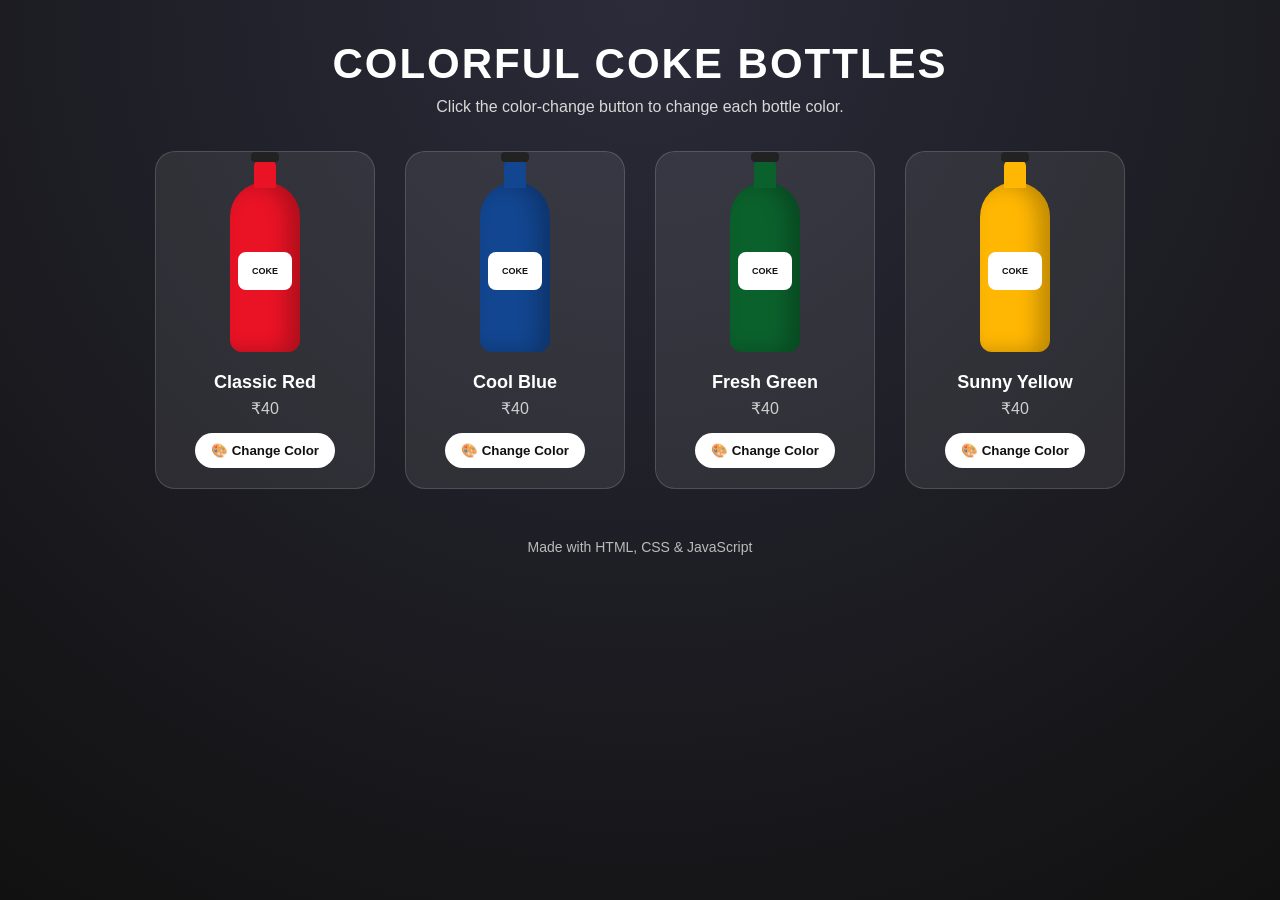
==== index.html @ 07e4f2bb "Initial commit" ====
<!DOCTYPE html>
<html lang="en">
<head>
  <meta charset="UTF-8" />
  <meta name="viewport" content="width=device-width, initial-scale=1.0"/>
  <title>Colorful Coke Bottles</title>
  <link rel="stylesheet" href="style.css"/>
  <script src="script" defer></script>

</head>

<body>
  <header>
    <h1>Colorful Coke Bottles</h1>
    <p>Click the color-change button to change each bottle color.</p>
  </header>

  <main class="bottles">
    <section class="bottle-card" style="--bottle-color: #e91325;">
      <div class="bottle">
        <div class="bottle-label">COKE</div>
      </div>
      <h2 class="bottle-name">Classic Red</h2>
      <p class="bottle-price">₹40</p>
      <button class="change-color-btn">🎨 Change Color</button>
    </section>

    <section class="bottle-card" style="--bottle-color: #124690;">
      <div class="bottle">
        <div class="bottle-label">COKE</div>
      </div>
      <h2 class="bottle-name">Cool Blue</h2>
      <p class="bottle-price">₹40</p>
      <button class="change-color-btn">🎨 Change Color</button>
    </section>

    <section class="bottle-card" style="--bottle-color: #0b612c;">
      <div class="bottle">
        <div class="bottle-label">COKE</div>
      </div>
      <h2 class="bottle-name">Fresh Green</h2>
      <p class="bottle-price">₹40</p>
      <button class="change-color-btn">🎨 Change Color</button>
    </section>

    <section class="bottle-card" style="--bottle-color: #ffb703;">
      <div class="bottle">
        <div class="bottle-label">COKE</div>
      </div>
      <h2 class="bottle-name">Sunny Yellow</h2>
      <p class="bottle-price">₹40</p>
      <button class="change-color-btn">🎨 Change Color</button>
    </section>
  </main>

  <footer>
    Made with HTML, CSS &amp; JavaScript
  </footer>

</body>
</html>
---- style.css ----
* {
      margin: 0;
      padding: 0;
      box-sizing: border-box;
      font-family: Arial, Helvetica, sans-serif;
    }

    body {
      min-height: 100vh;
      background: radial-gradient(circle at top, #2b2b3a, #111);
      color: white;
      display: flex;
      flex-direction: column;
      align-items: center;
      padding: 40px 20px;
    }

    header {
      text-align: center;
      margin-bottom: 35px;
    }

    header h1 {
      font-size: 42px;
      letter-spacing: 2px;
      text-transform: uppercase;
    }

    header p {
      margin-top: 10px;
      color: #d8d8d8;
    }

    .bottles {
      display: flex;
      flex-wrap: wrap;
      justify-content: center;
      gap: 30px;
    }

    .bottle-card {
      width: 220px;
      padding: 20px;
      border-radius: 20px;
      background: rgba(255, 255, 255, 0.08);
      border: 1px solid rgba(255, 255, 255, 0.15);
      text-align: center;
      transition: transform 0.3s ease;
    }

    .bottle-card:hover {
      transform: translateY(-8px);
    }

    /* CSS bottle made using divs */
    .bottle {
      width: 70px;
      height: 170px;
      margin: 10px auto 20px;
      position: relative;
      background: var(--bottle-color, #e63946);
      border-radius: 35px 35px 12px 12px;
      box-shadow: inset -12px 0 20px rgba(0, 0, 0, 0.25);
      transition: background 0.4s ease;
    }

    .bottle::before {
      content: "";
      position: absolute;
      top: -22px;
      left: 50%;
      transform: translateX(-50%);
      width: 22px;
      height: 28px;
      background: var(--bottle-color, #e63946);
      border-radius: 6px 6px 0 0;
    }

    .bottle::after {
      content: "";
      position: absolute;
      top: -30px;
      left: 50%;
      transform: translateX(-50%);
      width: 28px;
      height: 10px;
      background: #222;
      border-radius: 4px;
    }

    .bottle-label {
      position: absolute;
      top: 70px;
      left: 50%;
      transform: translateX(-50%);
      width: 54px;
      height: 38px;
      background: white;
      border-radius: 8px;
      display: flex;
      align-items: center;
      justify-content: center;
      font-size: 9px;
      font-weight: bold;
      color: #111;
    }

    .bottle-name {
      font-size: 18px;
      font-weight: bold;
      margin-bottom: 6px;
    }

    .bottle-price {
      color: #cfcfcf;
      margin-bottom: 15px;
    }

    .change-color-btn {
      background: white;
      color: #111;
      border: none;
      padding: 10px 16px;
      border-radius: 30px;
      font-weight: bold;
      cursor: pointer;
      transition: transform 0.2s ease, background 0.2s ease;
    }

    .change-color-btn:hover {
      transform: scale(1.05);
      background: #ffe066;
    }

    footer {
      margin-top: 50px;
      color: #bbb;
      font-size: 14px;
    }
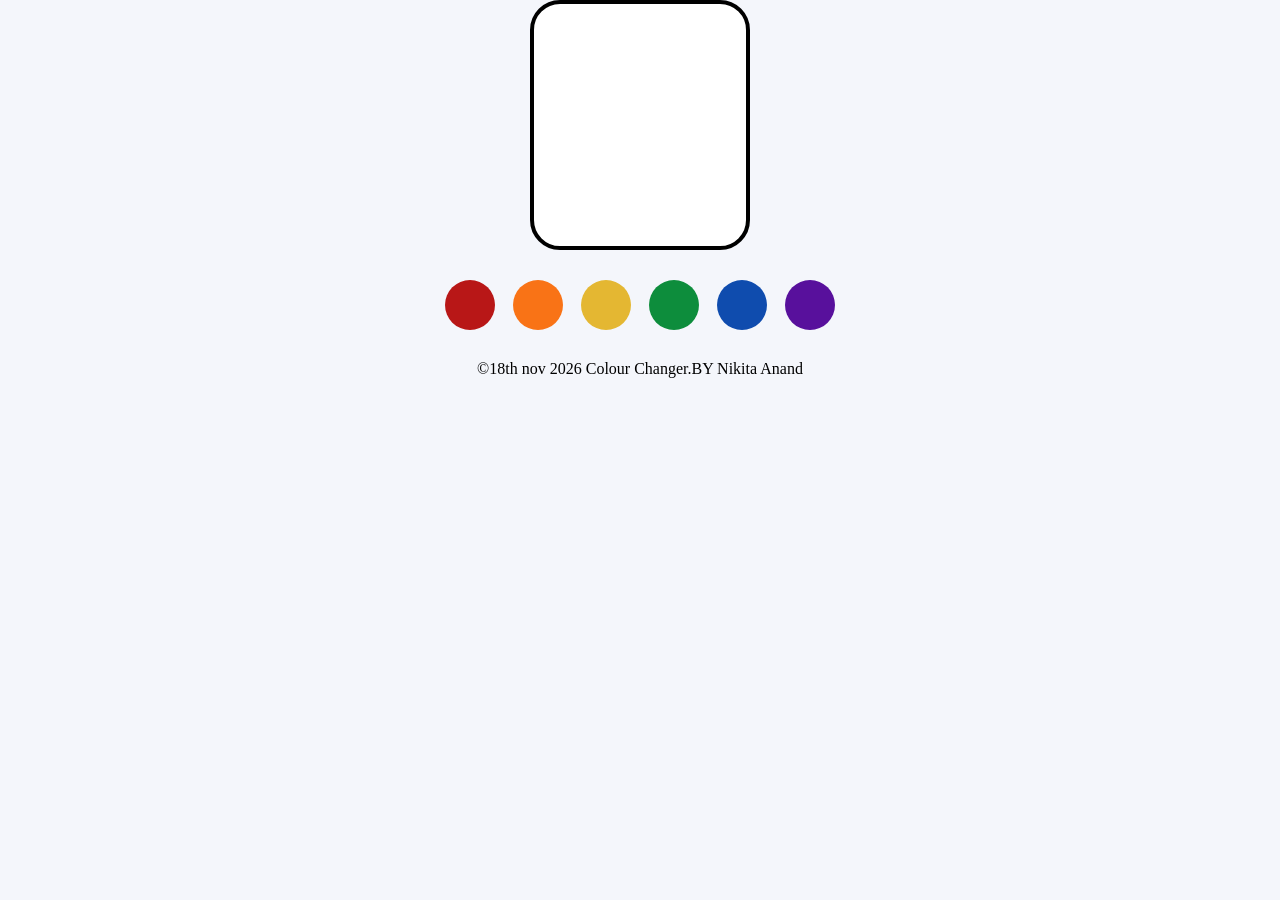
==== commit 172370f6: "My first project upload" ====
--- a/index.html
+++ b/index.html
@@ -2,60 +2,25 @@
 <html lang="en">
 <head>
   <meta charset="UTF-8" />
-  <meta name="viewport" content="width=device-width, initial-scale=1.0"/>
-  <title>Colorful Coke Bottles</title>
-  <link rel="stylesheet" href="style.css"/>
-  <script src="script" defer></script>
-
+  <meta name="viewport" content="width=device-width, initial-scale=1.0" />
+  <title>colour changer object</title>
+  <link rel="stylesheet" href="style.css" />    
 </head>
 
 <body>
-  <header>
-    <h1>Colorful Coke Bottles</h1>
-    <p>Click the color-change button to change each bottle color.</p>
-  </header>
+  <div class="object" id="object"></div>
 
-  <main class="bottles">
-    <section class="bottle-card" style="--bottle-color: #e91325;">
-      <div class="bottle">
-        <div class="bottle-label">COKE</div>
-      </div>
-      <h2 class="bottle-name">Classic Red</h2>
-      <p class="bottle-price">₹40</p>
-      <button class="change-color-btn">🎨 Change Color</button>
-    </section>
-
-    <section class="bottle-card" style="--bottle-color: #124690;">
-      <div class="bottle">
-        <div class="bottle-label">COKE</div>
-      </div>
-      <h2 class="bottle-name">Cool Blue</h2>
-      <p class="bottle-price">₹40</p>
-      <button class="change-color-btn">🎨 Change Color</button>
-    </section>
-
-    <section class="bottle-card" style="--bottle-color: #0b612c;">
-      <div class="bottle">
-        <div class="bottle-label">COKE</div>
-      </div>
-      <h2 class="bottle-name">Fresh Green</h2>
-      <p class="bottle-price">₹40</p>
-      <button class="change-color-btn">🎨 Change Color</button>
-    </section>
-
-    <section class="bottle-card" style="--bottle-color: #ffb703;">
-      <div class="bottle">
-        <div class="bottle-label">COKE</div>
-      </div>
-      <h2 class="bottle-name">Sunny Yellow</h2>
-      <p class="bottle-price">₹40</p>
-      <button class="change-color-btn">🎨 Change Color</button>
-    </section>
-  </main>
-
-  <footer>
-    Made with HTML, CSS &amp; JavaScript
-  </footer>
-
+  <div class="buttons">
+    <button class="color-btn red" data-color="#b81717" aria-label="Red"></button>
+    <button class="color-btn orange" data-color="#f97316" aria-label="Orange"></button>
+    <button class="color-btn yellow" data-color="#e4b732" aria-label="Yellow"></button>
+    <button class="color-btn green" data-color="#0d8d3c" aria-label="Green"></button>
+    <button class="color-btn blue" data-color="#0f4cae" aria-label="Blue"></button>
+    <button class="color-btn purple" data-color="#58109c" aria-label="Purple"></button>
+  </div>
 </body>
+<footer>
+  <p>&copy;18th nov 2026 Colour Changer.BY Nikita Anand</p>
+</footer>
+<script src="script.js"></script>
 </html>
--- a/style.css
+++ b/style.css
@@ -1,139 +1,61 @@
 * {
-      margin: 0;
-      padding: 0;
-      box-sizing: border-box;
-      font-family: Arial, Helvetica, sans-serif;
-    }
+    margin: 0;
+    padding: 0;
+    box-sizing: border-box;
+   }
 
     body {
-      min-height: 100vh;
-      background: radial-gradient(circle at top, #2b2b3a, #111);
-      color: white;
+      min-height: 100wh;
       display: flex;
       flex-direction: column;
       align-items: center;
-      padding: 40px 20px;
+      justify-content: center;
+      gap: 30px;
+      background: #f4f6fb;  
     }
 
-    header {
-      text-align: center;
-      margin-bottom: 35px;
+  .object {
+      width: 220px;
+      height: 250px;
+      background-color: white;
+      border-radius: 30px;
+      border: 4px solid black;
+    }
+    .buttons {
+      display: flex;
+      gap: 18px;
+      flex-wrap: wrap;
+      justify-content: center;
     }
 
-    header h1 {
-      font-size: 42px;
-      letter-spacing: 2px;
-      text-transform: uppercase;
+    .color-btn {
+      width: 50px;
+      height: 50px;
+      border: none;
+      border-radius: 50%;
+      cursor: pointer;
     }
 
-    header p {
-      margin-top: 10px;
-      color: #d8d8d8;
+    .red {
+      background: #b81717;
     }
 
-    .bottles {
-      display: flex;
-      flex-wrap: wrap;
-      justify-content: center;
-      gap: 30px;
+    .orange {
+      background: #f97316;
     }
 
-    .bottle-card {
-      width: 220px;
-      padding: 20px;
-      border-radius: 20px;
-      background: rgba(255, 255, 255, 0.08);
-      border: 1px solid rgba(255, 255, 255, 0.15);
-      text-align: center;
-      transition: transform 0.3s ease;
+    .yellow {
+      background: #e4b732;
     }
 
-    .bottle-card:hover {
-      transform: translateY(-8px);
+    .green {
+      background: #0d8d3c;
     }
 
-    /* CSS bottle made using divs */
-    .bottle {
-      width: 70px;
-      height: 170px;
-      margin: 10px auto 20px;
-      position: relative;
-      background: var(--bottle-color, #e63946);
-      border-radius: 35px 35px 12px 12px;
-      box-shadow: inset -12px 0 20px rgba(0, 0, 0, 0.25);
-      transition: background 0.4s ease;
+    .blue {
+      background: #0f4cae;
     }
 
-    .bottle::before {
-      content: "";
-      position: absolute;
-      top: -22px;
-      left: 50%;
-      transform: translateX(-50%);
-      width: 22px;
-      height: 28px;
-      background: var(--bottle-color, #e63946);
-      border-radius: 6px 6px 0 0;
-    }
-
-    .bottle::after {
-      content: "";
-      position: absolute;
-      top: -30px;
-      left: 50%;
-      transform: translateX(-50%);
-      width: 28px;
-      height: 10px;
-      background: #222;
-      border-radius: 4px;
-    }
-
-    .bottle-label {
-      position: absolute;
-      top: 70px;
-      left: 50%;
-      transform: translateX(-50%);
-      width: 54px;
-      height: 38px;
-      background: white;
-      border-radius: 8px;
-      display: flex;
-      align-items: center;
-      justify-content: center;
-      font-size: 9px;
-      font-weight: bold;
-      color: #111;
-    }
-
-    .bottle-name {
-      font-size: 18px;
-      font-weight: bold;
-      margin-bottom: 6px;
-    }
-
-    .bottle-price {
-      color: #cfcfcf;
-      margin-bottom: 15px;
-    }
-
-    .change-color-btn {
-      background: white;
-      color: #111;
-      border: none;
-      padding: 10px 16px;
-      border-radius: 30px;
-      font-weight: bold;
-      cursor: pointer;
-      transition: transform 0.2s ease, background 0.2s ease;
-    }
-
-    .change-color-btn:hover {
-      transform: scale(1.05);
-      background: #ffe066;
-    }
-
-    footer {
-      margin-top: 50px;
-      color: #bbb;
-      font-size: 14px;
+    .purple {
+      background: #58109c;
     }
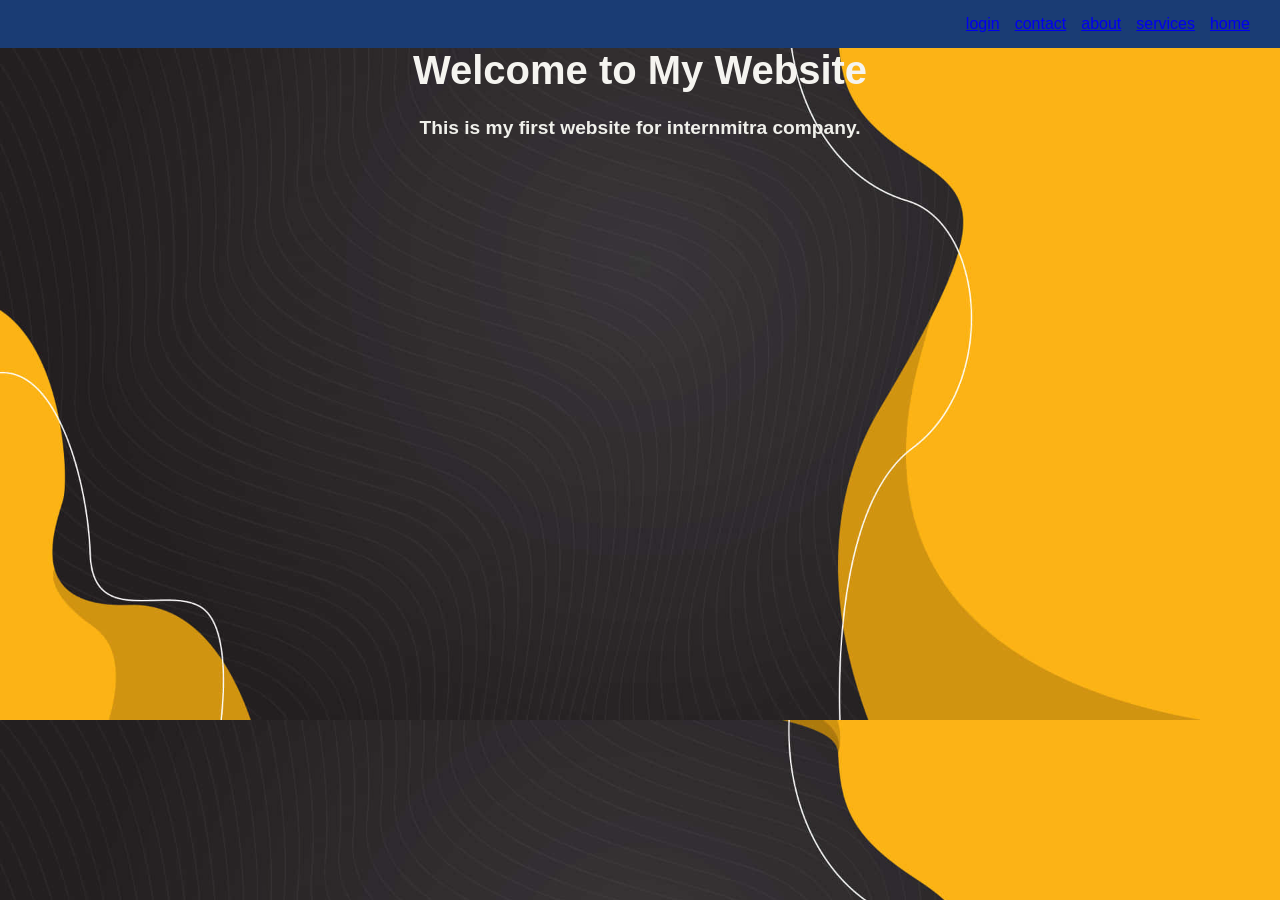
==== commit 73097df5: "MY first website" ====
--- a/index.html
+++ b/index.html
@@ -3,24 +3,32 @@
 <head>
   <meta charset="UTF-8" />
   <meta name="viewport" content="width=device-width, initial-scale=1.0" />
-  <title>colour changer object</title>
-  <link rel="stylesheet" href="style.css" />    
+  <title>My Simple Website</title>
+  <link rel="stylesheet" href="style.css" />
 </head>
 
 <body>
-  <div class="object" id="object"></div>
 
-  <div class="buttons">
-    <button class="color-btn red" data-color="#b81717" aria-label="Red"></button>
-    <button class="color-btn orange" data-color="#f97316" aria-label="Orange"></button>
-    <button class="color-btn yellow" data-color="#e4b732" aria-label="Yellow"></button>
-    <button class="color-btn green" data-color="#0d8d3c" aria-label="Green"></button>
-    <button class="color-btn blue" data-color="#0f4cae" aria-label="Blue"></button>
-    <button class="color-btn purple" data-color="#58109c" aria-label="Purple"></button>
-  </div>
+  <header>
+    <div class="container"></div>
+     <nav>
+        <ul>
+            <li><a href="#login">login</a></li>
+            <li><a href="#contact">contact</a></li>
+            <li><a href="#about">about</a></li>
+            <li><a href="#services">services</a></li>
+            <li><a href="#home">home</a></li>
+        </ul>
+     </nav>
+  </header>
+
+  <section id="home">
+    <h1>Welcome to My Website</h1>
+    <p>
+
+     <b>This is my first website for internmitra company.</b>  
+    </p>
+  </section>
+
 </body>
-<footer>
-  <p>&copy;18th nov 2026 Colour Changer.BY Nikita Anand</p>
-</footer>
-<script src="script.js"></script>
 </html>
--- a/style.css
+++ b/style.css
@@ -2,60 +2,39 @@
     margin: 0;
     padding: 0;
     box-sizing: border-box;
-   }
+    font-family: Arial, sans-serif;
+     }
 
-    body {
-      min-height: 100wh;
+ body {
+           text-align: center;
+            background-image:
+            url("na.jpg");
+            background-size: cover;
+        }
+nav ul {
+     list-style: none;
       display: flex;
-      flex-direction: column;
+      gap: 15px;
+    }
+header {
+      background: #1a3c74;
+      color: rgb(240, 237, 237);
+      padding: 15px 30px;
+      display: flex;
+      justify-content: space-between;
       align-items: center;
-      justify-content: center;
-      gap: 30px;
-      background: #f4f6fb;  
     }
+h1 {
+      font-size: 2.5rem;
+      margin-bottom: 20px;
+      color: rgb(245, 244, 240);
+      justify-content: space-between;
+      align-items: center;
 
-  .object {
-      width: 220px;
-      height: 250px;
-      background-color: white;
-      border-radius: 30px;
-      border: 4px solid black;
     }
-    .buttons {
-      display: flex;
-      gap: 18px;
-      flex-wrap: wrap;
-      justify-content: center;
-    }
-
-    .color-btn {
-      width: 50px;
-      height: 50px;
-      border: none;
-      border-radius: 50%;
-      cursor: pointer;
-    }
-
-    .red {
-      background: #b81717;
-    }
-
-    .orange {
-      background: #f97316;
-    }
-
-    .yellow {
-      background: #e4b732;
-    }
-
-    .green {
-      background: #0d8d3c;
-    }
-
-    .blue {
-      background: #0f4cae;
-    }
-
-    .purple {
-      background: #58109c;
+   
+p {
+      font-size: 1.2rem;
+      line-height: 1.6;
+      color: rgb(240, 240, 235);
     }
